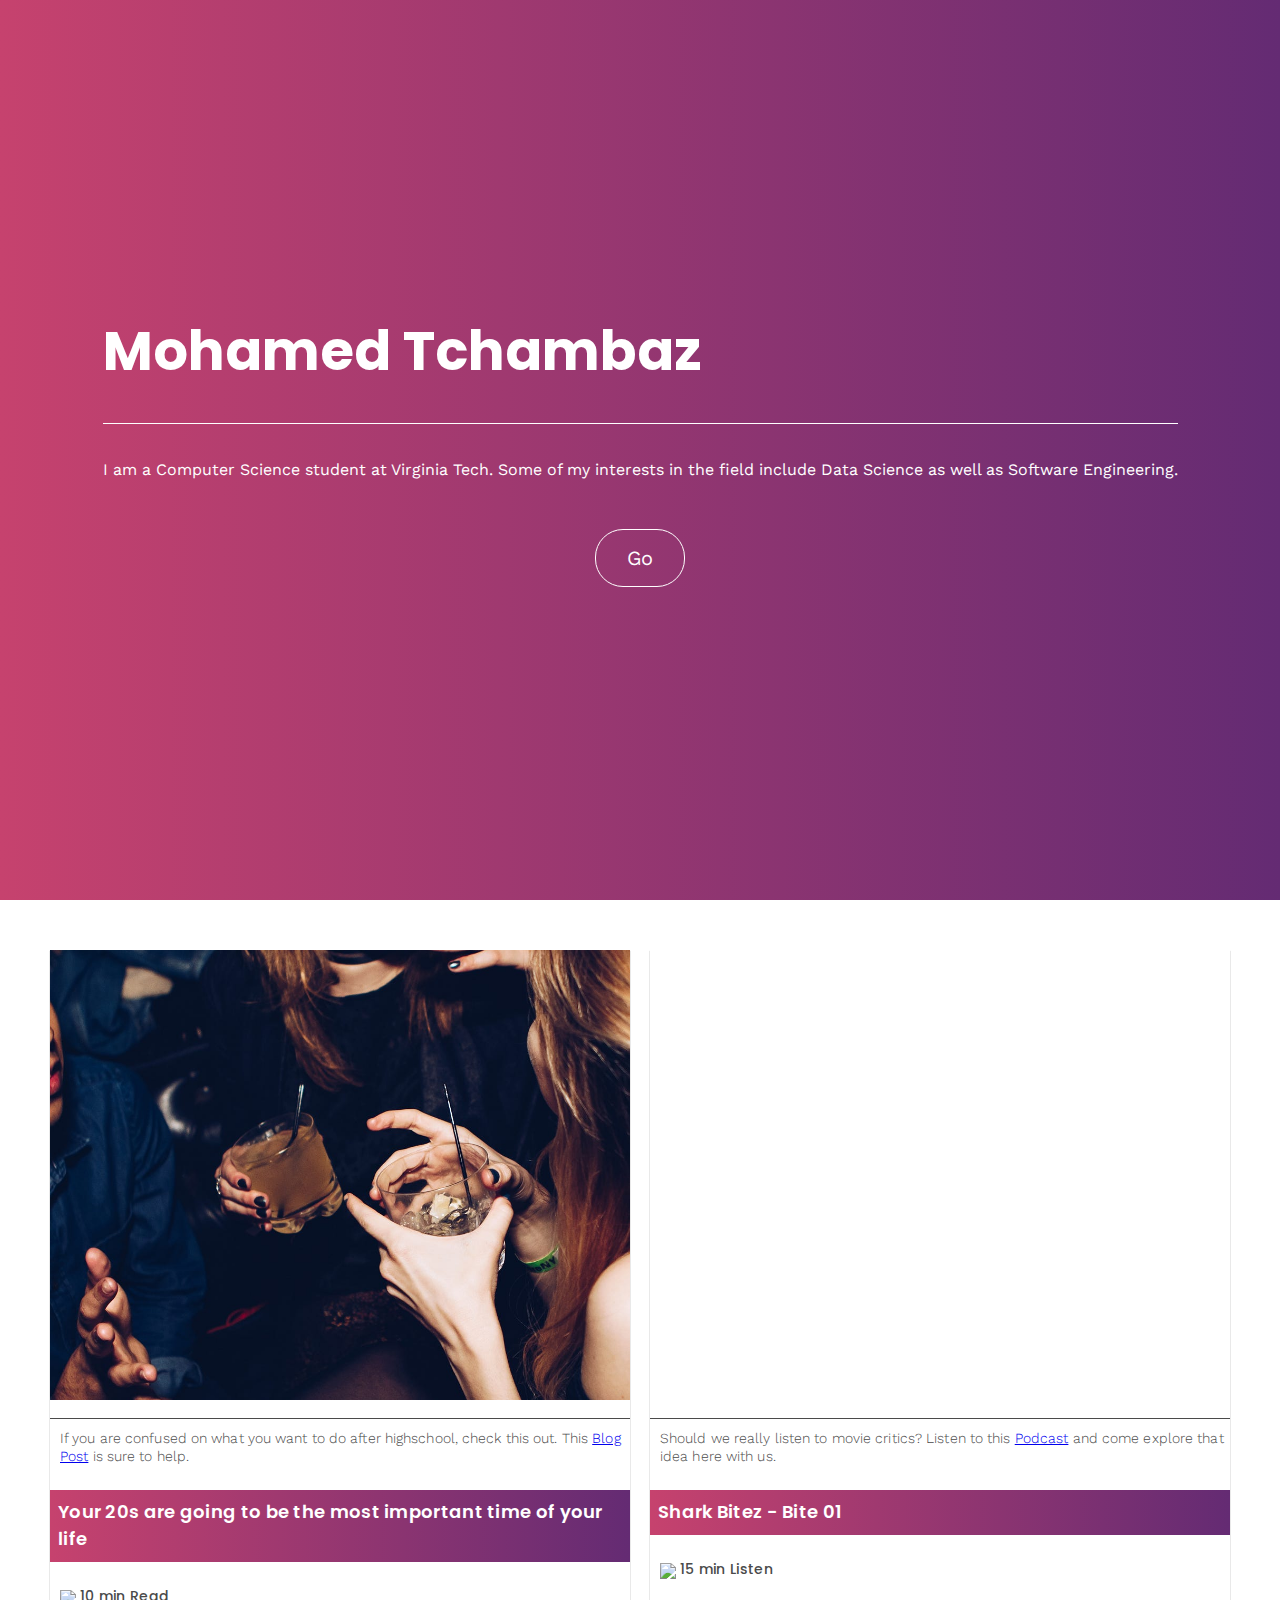
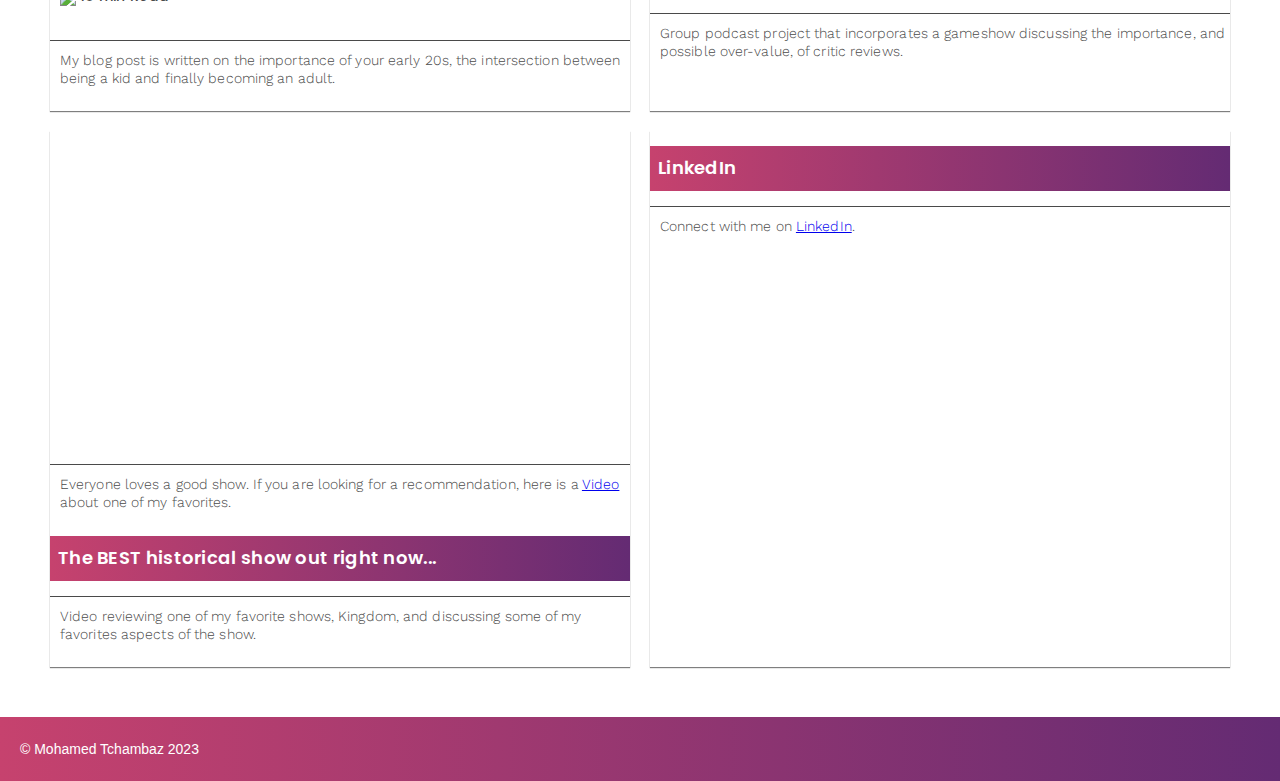
==== index.html @ 39766dca "rf" ====
<!DOCTYPE html>
<html>

  <head>
    <meta charset="utf-8">
    <title>Mohamed Tchambaz</title>
    <meta name="viewport" content="width=device-width, initial-scale=1.0, maximum-scale=1.0, user-scalable=no">
    <link rel="stylesheet" type="text/css" href="reset.css" />
    <link rel="stylesheet" type="text/css" href="css/style.css" />
    <link href="https://fonts.googleapis.com/css?family=Poppins:400,600" rel="stylesheet">
    <link href="https://fonts.googleapis.com/css?family=Work+Sans" rel="stylesheet">
    <script src="https://kit.fontawesome.com/17a3cef992.js" crossorigin="anonymous"></script>
    <script src="https://platform.linkedin.com/badges/js/profile.js" async defer type="text/javascript"></script>
  </head>

  <body>

    <div class="container">

      <header>
        <div class="wrapper">
          <h1>Mohamed Tchambaz</h1>
          <p>
            I am a Computer Science student at Virginia Tech. Some of my interests
            in the field include Data Science as well as Software Engineering.
          </p>
          <div class="buttonBox">
            <a class="myButton"href="#projects">Go</a>
          </div>
        </div>
      </header>

      <main id="projects">
        <div class="recipe a">
          <img src="partyimage.jpg" alt="People socializing at a bar."/>
          <p class="description"> If you are confused on what you want to do after highschool, check this out. This
             <a href="https://medium.com/@mtchambaz/fb7ee5f72d3e" target="_blank">Blog Post</a> is sure to help.</p>
          <h2>Your 20s are going to be the most important time of your life</h2>
          <img src="https://content.codecademy.com/courses/learn-css-grid/lesson-ii/time.svg" class="time" />
          <p class="mins">10 min Read</p>
          <p class="description">
            My blog post is written on the importance of your early 20s, the intersection between being a kid and finally becoming an adult.</p>
        </div>
        <div class="recipe b">
          <iframe width="100%" style="height:50vh" scrolling="no" frameborder="no" allow="autoplay" 
          src="https://w.soundcloud.com/player/?url=https%3A//api.soundcloud.com/tracks/1489546306&color=%23ff5500&auto_play=false&hide_related=false&show_comments=true&show_user=true&show_reposts=false&show_teaser=true&visual=true">
        </iframe><div style="font-size: 10px; color: #cccccc;line-break: anywhere;word-break: normal;overflow: hidden;white-space: nowrap;text-overflow: ellipsis; font-family: Interstate,Lucida Grande,Lucida Sans Unicode,Lucida Sans,Garuda,Verdana,Tahoma,sans-serif;font-weight: 100;">
          </div>
          <p class="description"> Should we really listen to movie critics? Listen to this 
            <a href="https://soundcloud.com/jackson-medina-720519709/shark-bitez-bite-1" target="_blank">Podcast</a> and come explore that idea here with us.        </p>
          <h2>Shark Bitez - Bite 01</h2>
          <img src="https://content.codecademy.com/courses/learn-css-grid/lesson-ii/time.svg" class="time" />
          <p class="mins">15 min Listen</p>
          <p class="description">
            Group podcast project that incorporates a gameshow discussing the importance, and possible over-value, of critic reviews.
          </p>
        </div>
        <div class="recipe c">
          <iframe width='100%' height="315" src="https://www.youtube.com/embed/i6F-uzMVO38" 
          title="YouTube video player" frameborder="0" allow="accelerometer; autoplay; 
          clipboard-write; encrypted-media; gyroscope; picture-in-picture; web-share" allowfullscreen></iframe>
          <p class="description"> Everyone loves a good show. If you are looking for a recommendation, here is a 
            <a href="https://youtu.be/i6F-uzMVO38" target="_blank">Video</a> about one of my favorites. </p>
          <h2>The BEST historical show out right now...</h2>
          <p class="description">
            Video reviewing one of my favorite shows, Kingdom, and discussing some of my favorites aspects of the show.</p>
        </div>
        <div class="recipe d" background="officework.jpg">
          <div class="badge-base LI-profile-badge" data-locale="en_US" data-size="large" data-theme="dark" data-type="HORIZONTAL" data-vanity="mohamedtchambaz" data-version="v1"></div>
          <h2>LinkedIn</h2>
          <p class="description">Connect with me on <a href="https://www.linkedin.com/in/mohamedtchambaz/" target="_blank">LinkedIn</a>.</p>
        </div>
      </main>
      <footer>  
        <div> 
          <p class="copyright">© Mohamed Tchambaz 2023</p>
          <ul class="icons">
            <li><a href="https://www.linkedin.com/in/mohamedtchambaz/" target="_blank"><i class="fab fa-linkedin"></a></i></li>
            <li><a href="https://github.com/voltyyyy" target="_blank"><i class="fab fa-github"></i></a></li>
        </ul>
        </div>
      </footer>

    </div>
  </body>

</html>
---- css/style.css ----
/* Set the scroll behavior to smooth so that when you click the in the header, the screen scrolls down rather than jumps */
html {
  scroll-behavior: smooth;
}

/* Set the margin to 0 to make sure the page stretches all the way to the edge of the browser window. */
body {
  margin: 0;
}
header, footer {
  background: #642B73;  /* fallback for old browsers */
  background: -webkit-linear-gradient(to right, #C6426E, #642B73);  /* Chrome 10-25, Safari 5.1-6 */
  background: linear-gradient(to right, #C6426E, #642B73); /* W3C, IE 10+/ Edge, Firefox 16+, Chrome 26+, Opera 12+, Safari 7+ */
  text-align: left;
/*  min-width: 500px; */
}

header {
  font-family: Work Sans;
  background: #ffffff;  /* fallback for old browsers */
  background: -webkit-linear-gradient(to right, #C6426E, #642B73);  /* Chrome 10-25, Safari 5.1-6 */
  background: linear-gradient(to right, #C6426E, #642B73); /* W3C, IE 10+/ Edge, Firefox 16+, Chrome 26+, Opera 12+, Safari 7+ */
  min-height: 100vh;
  display: flex;
}

header, p {
  color: #ffffff;
}

main {
  display: grid;
  grid-template-columns: repeat(auto-fill, minmax(40%, 1fr));
  grid-gap: 20px;
  margin: 50px 50px;
  justify-items: center;
  justify-content: center;
  align-items: stretch;
  align-content: center;
}

h1 {
  color: #ffffff;
  font-family: Poppins;
  font-size: calc(1em + 3vw);
  padding-bottom: .67em;
  border-bottom: 1px solid;
  line-height: 1.3;
}

h2 {
  color: #ffffff;
  font-family: Poppins;
  font-size: 18px;
  font-weight: 600;
  letter-spacing: 0.3px;
  text-align: left;
  background: #642B73;  /* fallback for old browsers */
  background: -webkit-linear-gradient(to right, #C6426E, #642B73);  /* Chrome 10-25, Safari 5.1-6 */
  background: linear-gradient(to right, #C6426E, #642B73); /* W3C, IE 10+/ Edge, Firefox 16+, Chrome 26+, Opera 12+, Safari 7+ */
  padding: 8px 0px 10px 8px;
}

img {
  width: 100%;
  height: 50vh;
  object-fit: cover;
}

.wrapper {
  max-width: 1150px;
  margin: auto;
  padding: 50px;
  display: block;
}

.bio {
color: #ffffff;
font-size: 24px;
font-family: 'Work Sans';
}

.buttonBox {
  display: flex;
  justify-content: center;
  align-content: center;
}

.myButton {
  border-radius: 28px;
  border: 1px solid #ffffff;
  cursor: pointer;
  color: #ffffff;
  font-size: 20px;
  padding: 16px 31px;
  text-decoration: none;
  margin: 1.69em auto;
}

.myButton:hover {
  background: #642B73;  /* fallback for old browsers */
  background: -webkit-linear-gradient(to right, #C6426E, #642B73);  /* Chrome 10-25, Safari 5.1-6 */
  background: linear-gradient(to right, #C6426E, #642B73); /* W3C, IE 10+/ Edge, Firefox 16+, Chrome 26+, Opera 12+, Safari 7+ */

}

.myButton:active {
    position:relative;
    top:1px;
}

.recipe {
  box-shadow: 0 1px 1px 0 rgba(0, 0, 0, 0.5);
  width: 100%;
}

/*<!-- .a {}.c {} -->*/

.time {
  padding-left: 10px;
  padding-top: 10px;
  width: 20px;
  height: auto;
}

.mins {
  display: inline-block;
  font-family: Poppins;
  font-size: 14px;
  font-weight: 500;
  letter-spacing: 0.3px;
  text-align: left;
  color: #4a4a4a;
  position: relative;
  bottom: 5px;
}

.description {
  font-family: Work Sans;
  font-size: 14px;
  font-weight: 300;
  line-height: 1.29;
  letter-spacing: 0.1px;
  text-align: left;
  color: #4a4a4a;
  padding: 10px 0px 10px 10px;
  border-top: 1px solid #4a4a4a;
}

.logo {
  width: 115px;
  height: 21.1px;
  object-fit: contain;
  padding: 20px;
}

.container {
  /*  min-width: 500px; */
    margin: auto;
  }

  footer div {
    height: 100%;
    font-family: 'Raleway', sans-serif;
    font-size: 14px;
    display: flex;
    align-content: center;
    padding: 10px 20px;
    color: rgba(255, 255, 255, 0.8);
    justify-content: space-between;
  }

  
.copyright {
  margin: auto 0;
}

.icons {
  list-style-type: none;
  display: inline-flex;
}

.icons a {
  margin: 0 8px;
  color: rgb(255, 255, 255, 0.8);
}

.icons a:hover {
  color: rgb(255, 255, 255, 0.8);
}

@media all and (max-width:700px) {
  main {
    grid-template-columns: 1fr;
    margin: 44px auto;
  }
  .description {
    font-size: 18px;
  }
  img {
    height: 25vh;
  }
}
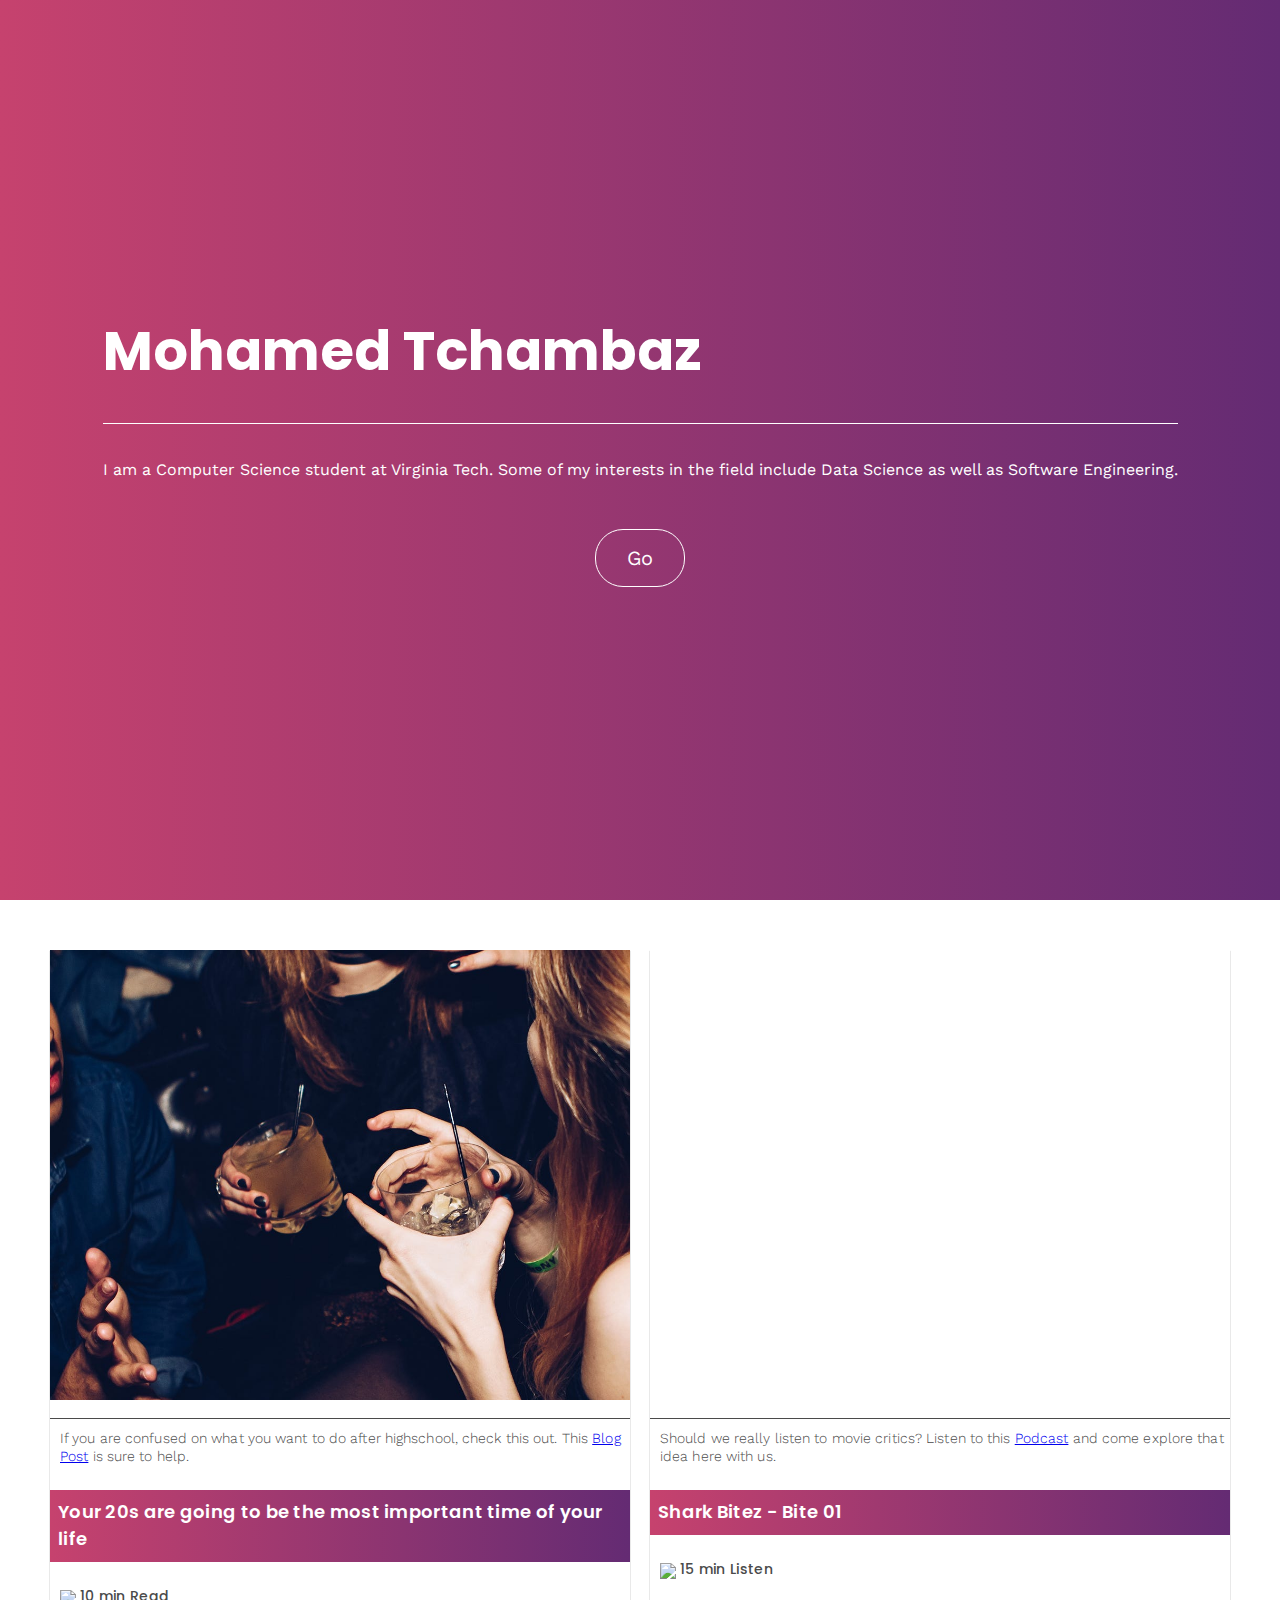
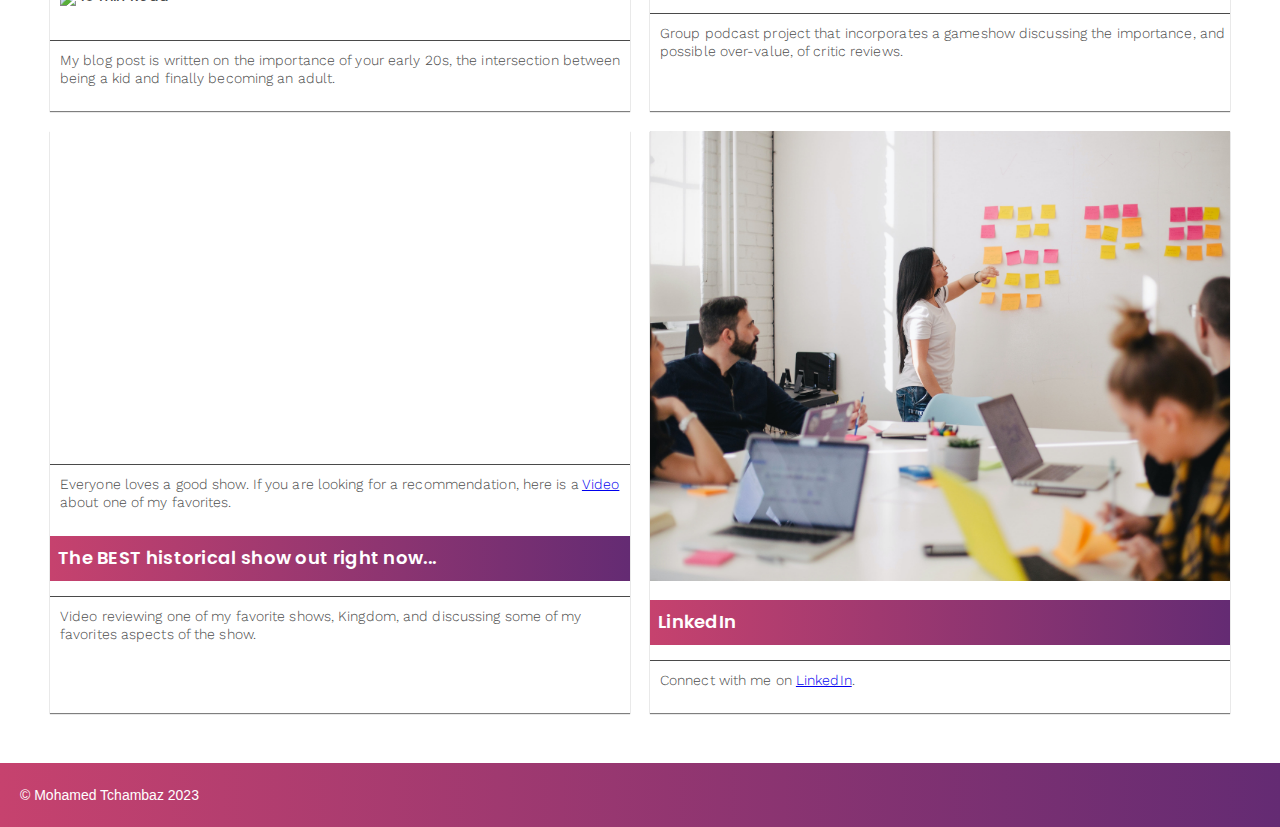
==== commit 963893ee: "f" ====
--- a/index.html
+++ b/index.html
@@ -65,7 +65,8 @@
           <p class="description">
             Video reviewing one of my favorite shows, Kingdom, and discussing some of my favorites aspects of the show.</p>
         </div>
-        <div class="recipe d" background="officework.jpg">
+        <div class="recipe d">
+          <img src="officework.jpg" height = "315" alt="People working in an office."/>
           <div class="badge-base LI-profile-badge" data-locale="en_US" data-size="large" data-theme="dark" data-type="HORIZONTAL" data-vanity="mohamedtchambaz" data-version="v1"></div>
           <h2>LinkedIn</h2>
           <p class="description">Connect with me on <a href="https://www.linkedin.com/in/mohamedtchambaz/" target="_blank">LinkedIn</a>.</p>
--- a/css/style.css
+++ b/css/style.css
@@ -112,6 +112,9 @@
 .recipe {
   box-shadow: 0 1px 1px 0 rgba(0, 0, 0, 0.5);
   width: 100%;
+  background-image: url('http://msue.anr.msu.edu/uploads/images/forest.jpg');
+  background-size: cover;
+  background-position: center center;
 }
 
 /*<!-- .a {}.c {} -->*/
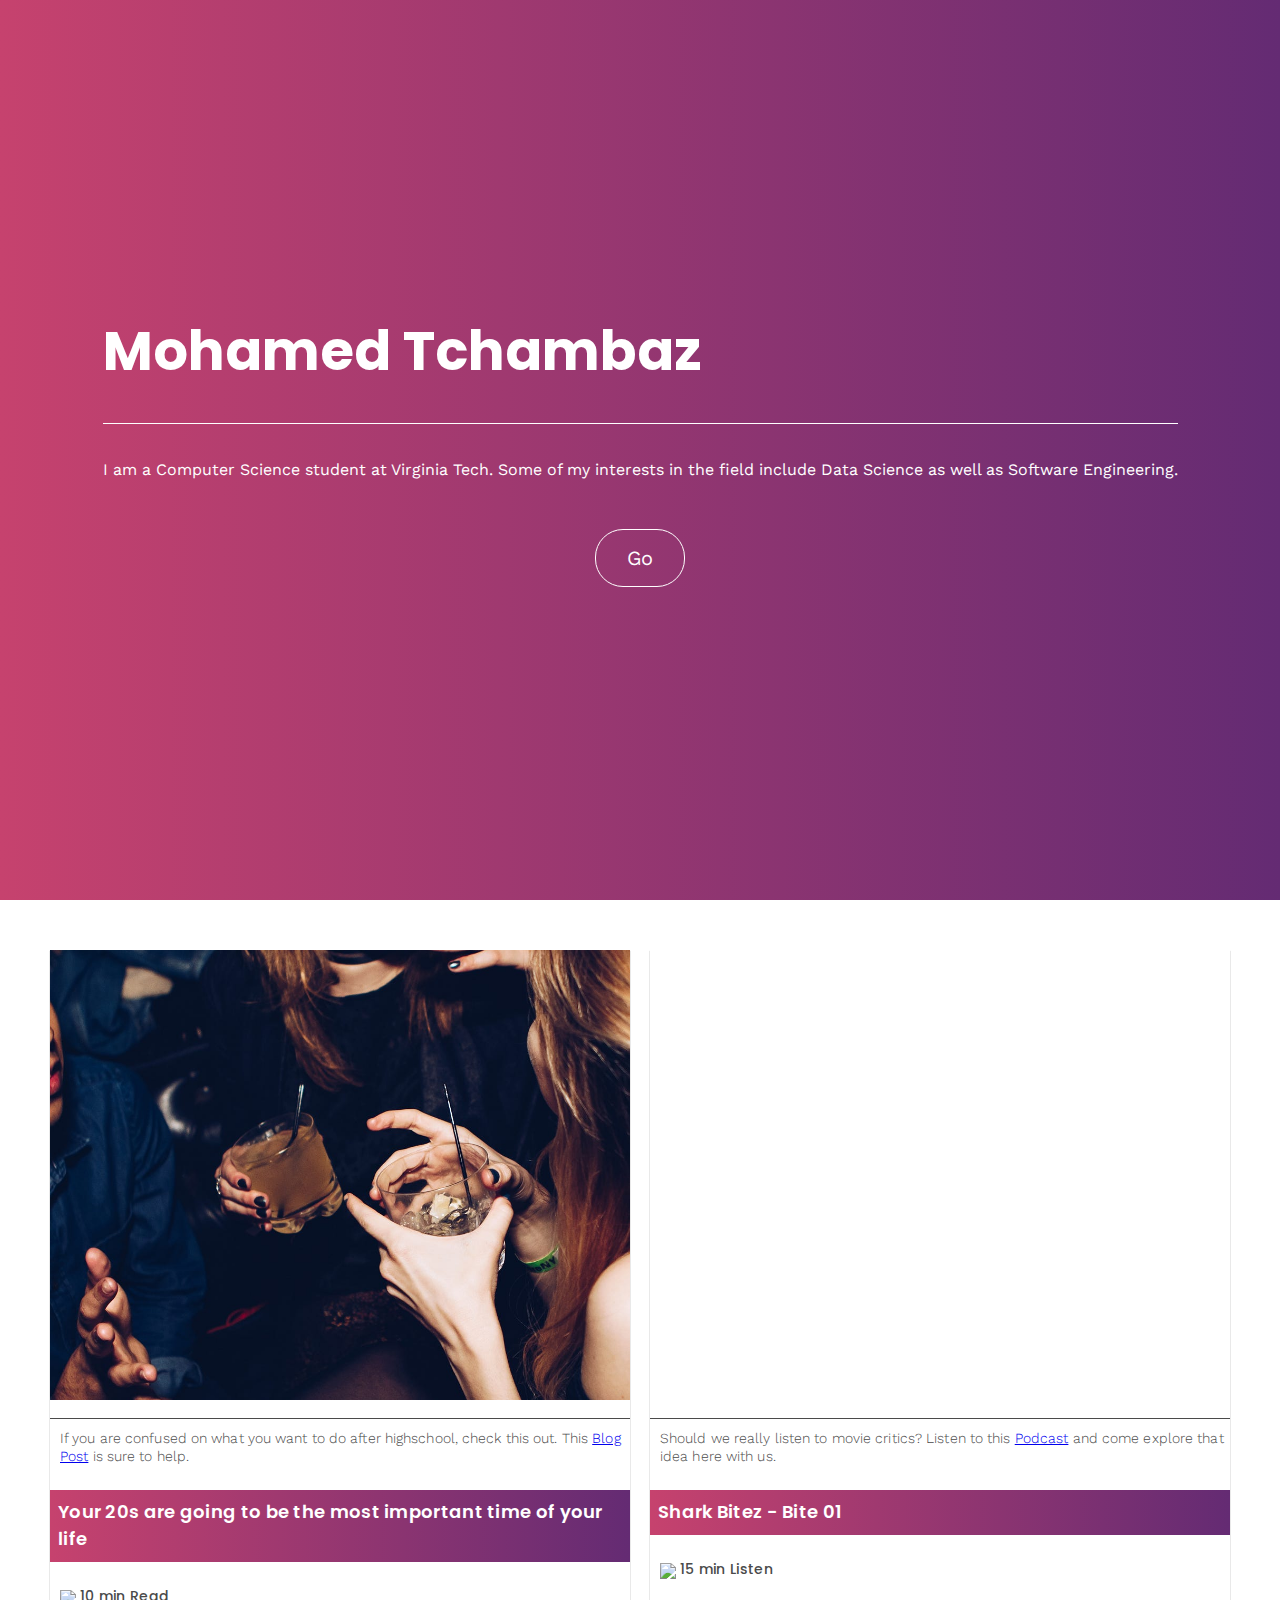
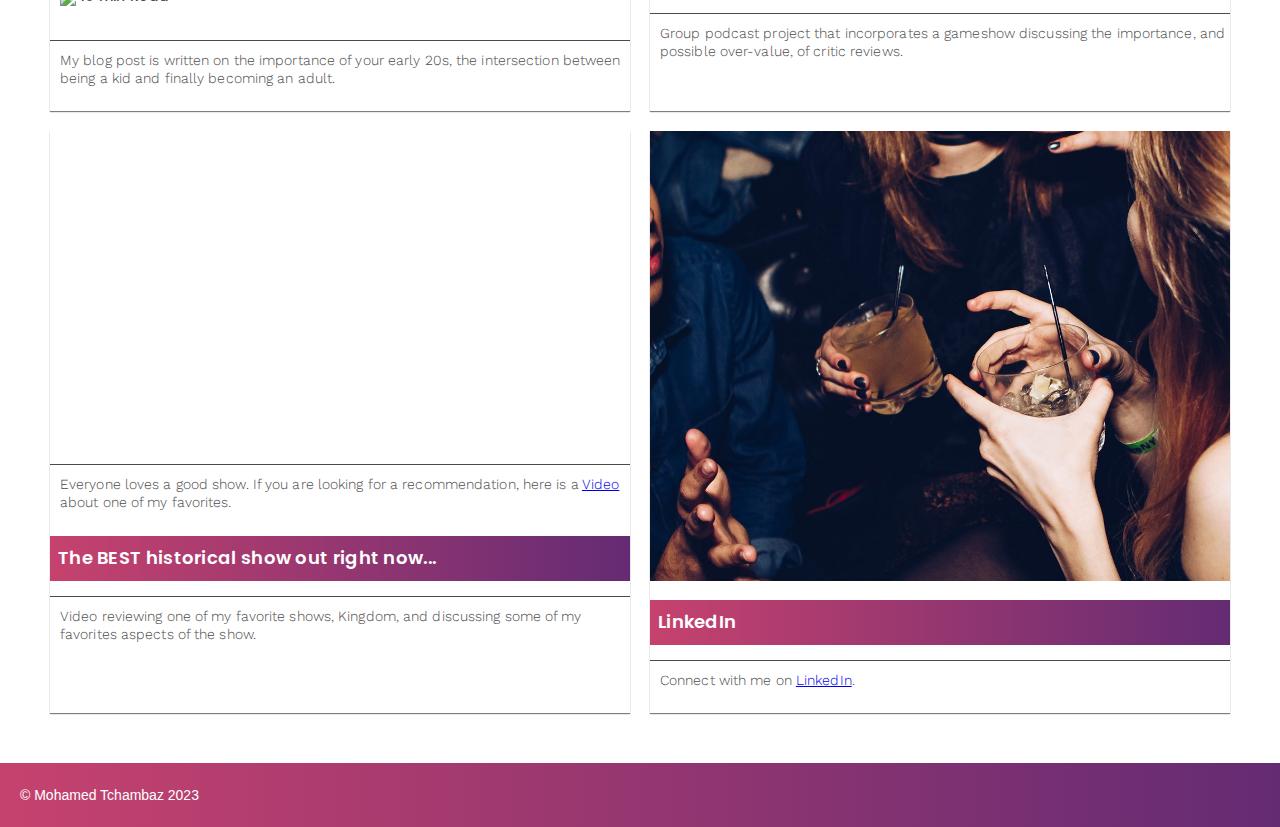
==== commit 5c742b64: "Update index.html" ====
--- a/index.html
+++ b/index.html
@@ -66,7 +66,7 @@
             Video reviewing one of my favorite shows, Kingdom, and discussing some of my favorites aspects of the show.</p>
         </div>
         <div class="recipe d">
-          <img src="officework.jpg" height = "315" alt="People working in an office."/>
+          <img src="partyimage.jpg" height = "215" alt="People working in an office."/>
           <div class="badge-base LI-profile-badge" data-locale="en_US" data-size="large" data-theme="dark" data-type="HORIZONTAL" data-vanity="mohamedtchambaz" data-version="v1"></div>
           <h2>LinkedIn</h2>
           <p class="description">Connect with me on <a href="https://www.linkedin.com/in/mohamedtchambaz/" target="_blank">LinkedIn</a>.</p>
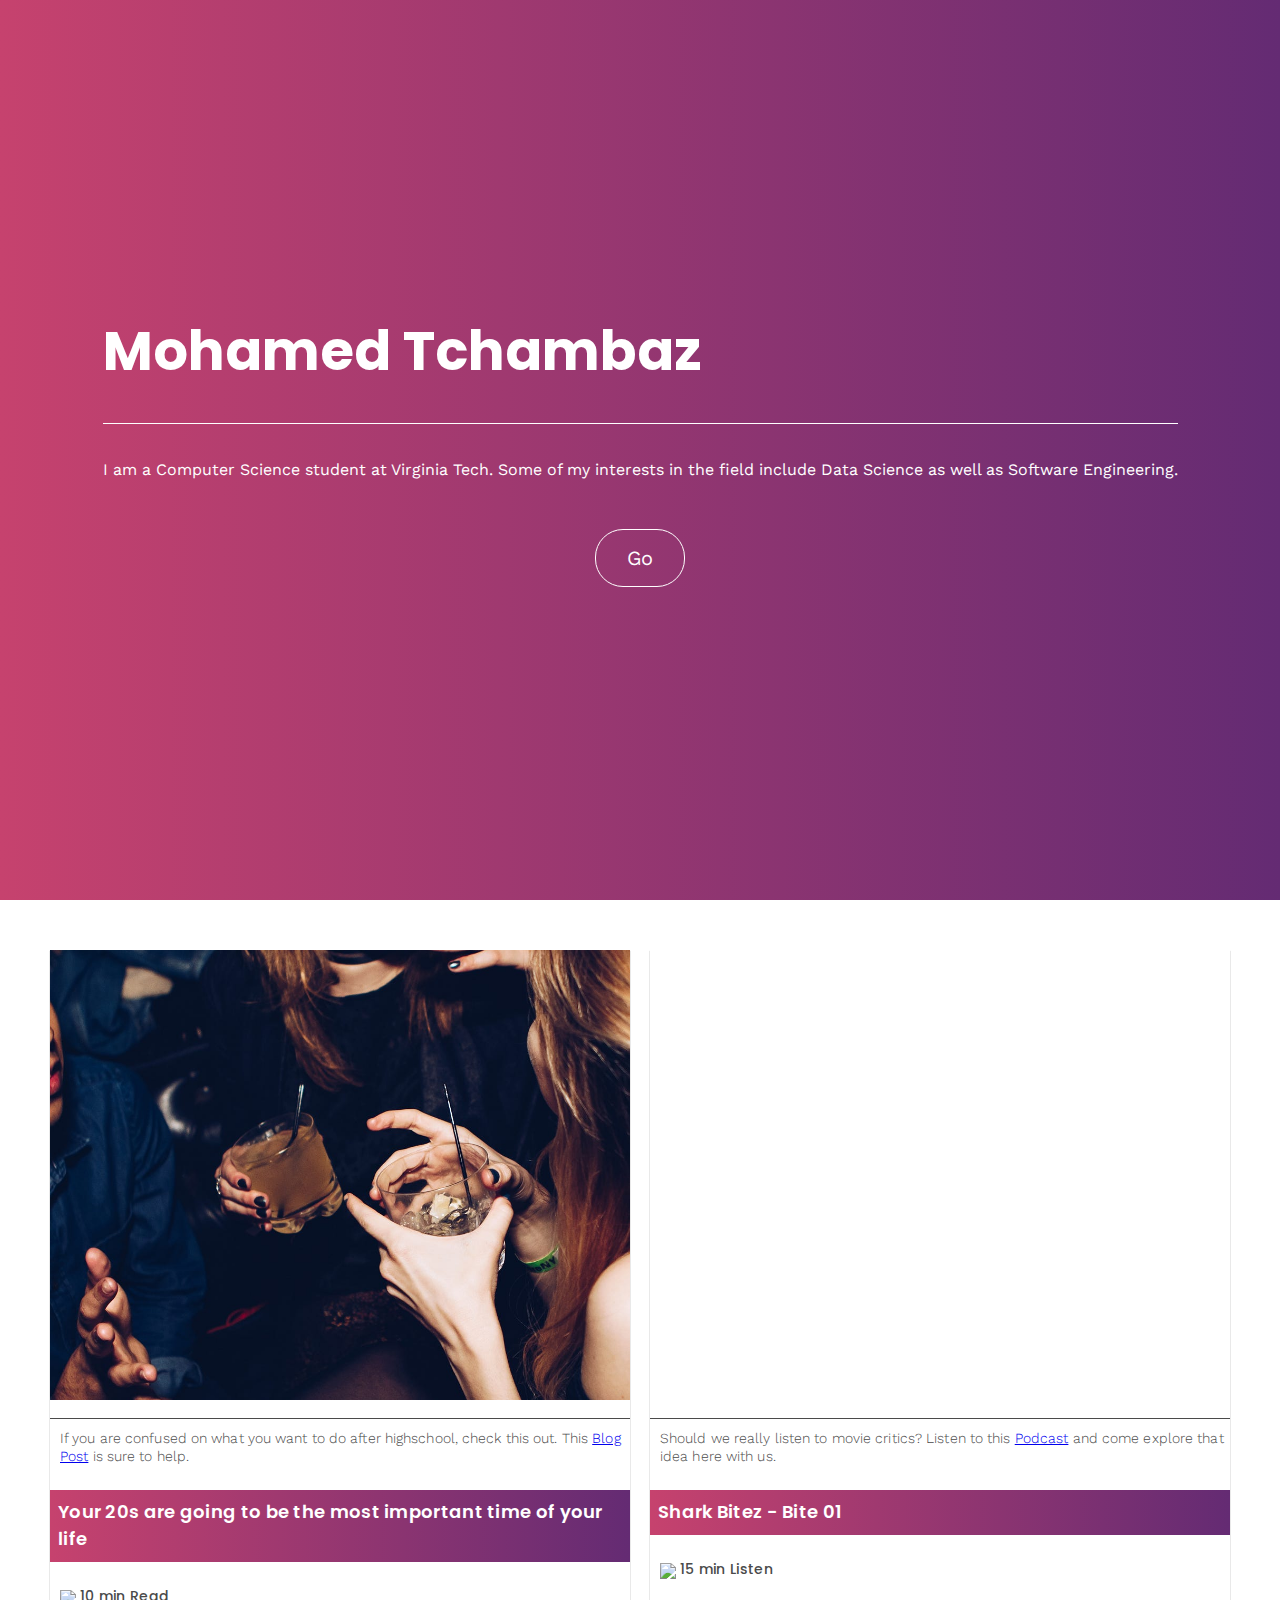
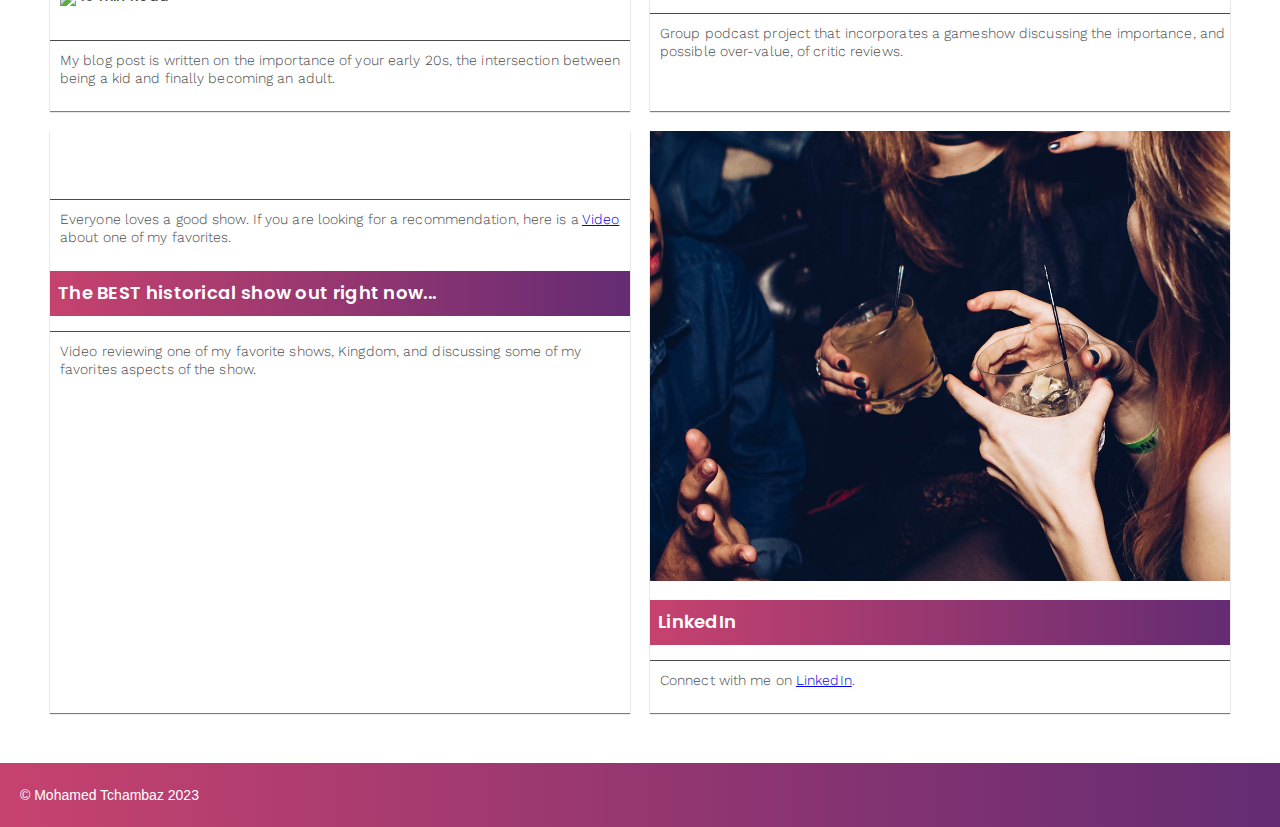
==== commit 22e49f23: "Update index.html" ====
--- a/index.html
+++ b/index.html
@@ -56,7 +56,7 @@
           </p>
         </div>
         <div class="recipe c">
-          <iframe width='100%' height="315" src="https://www.youtube.com/embed/i6F-uzMVO38" 
+          <iframe width='100%' height="50vh" src="https://www.youtube.com/embed/i6F-uzMVO38" 
           title="YouTube video player" frameborder="0" allow="accelerometer; autoplay; 
           clipboard-write; encrypted-media; gyroscope; picture-in-picture; web-share" allowfullscreen></iframe>
           <p class="description"> Everyone loves a good show. If you are looking for a recommendation, here is a 
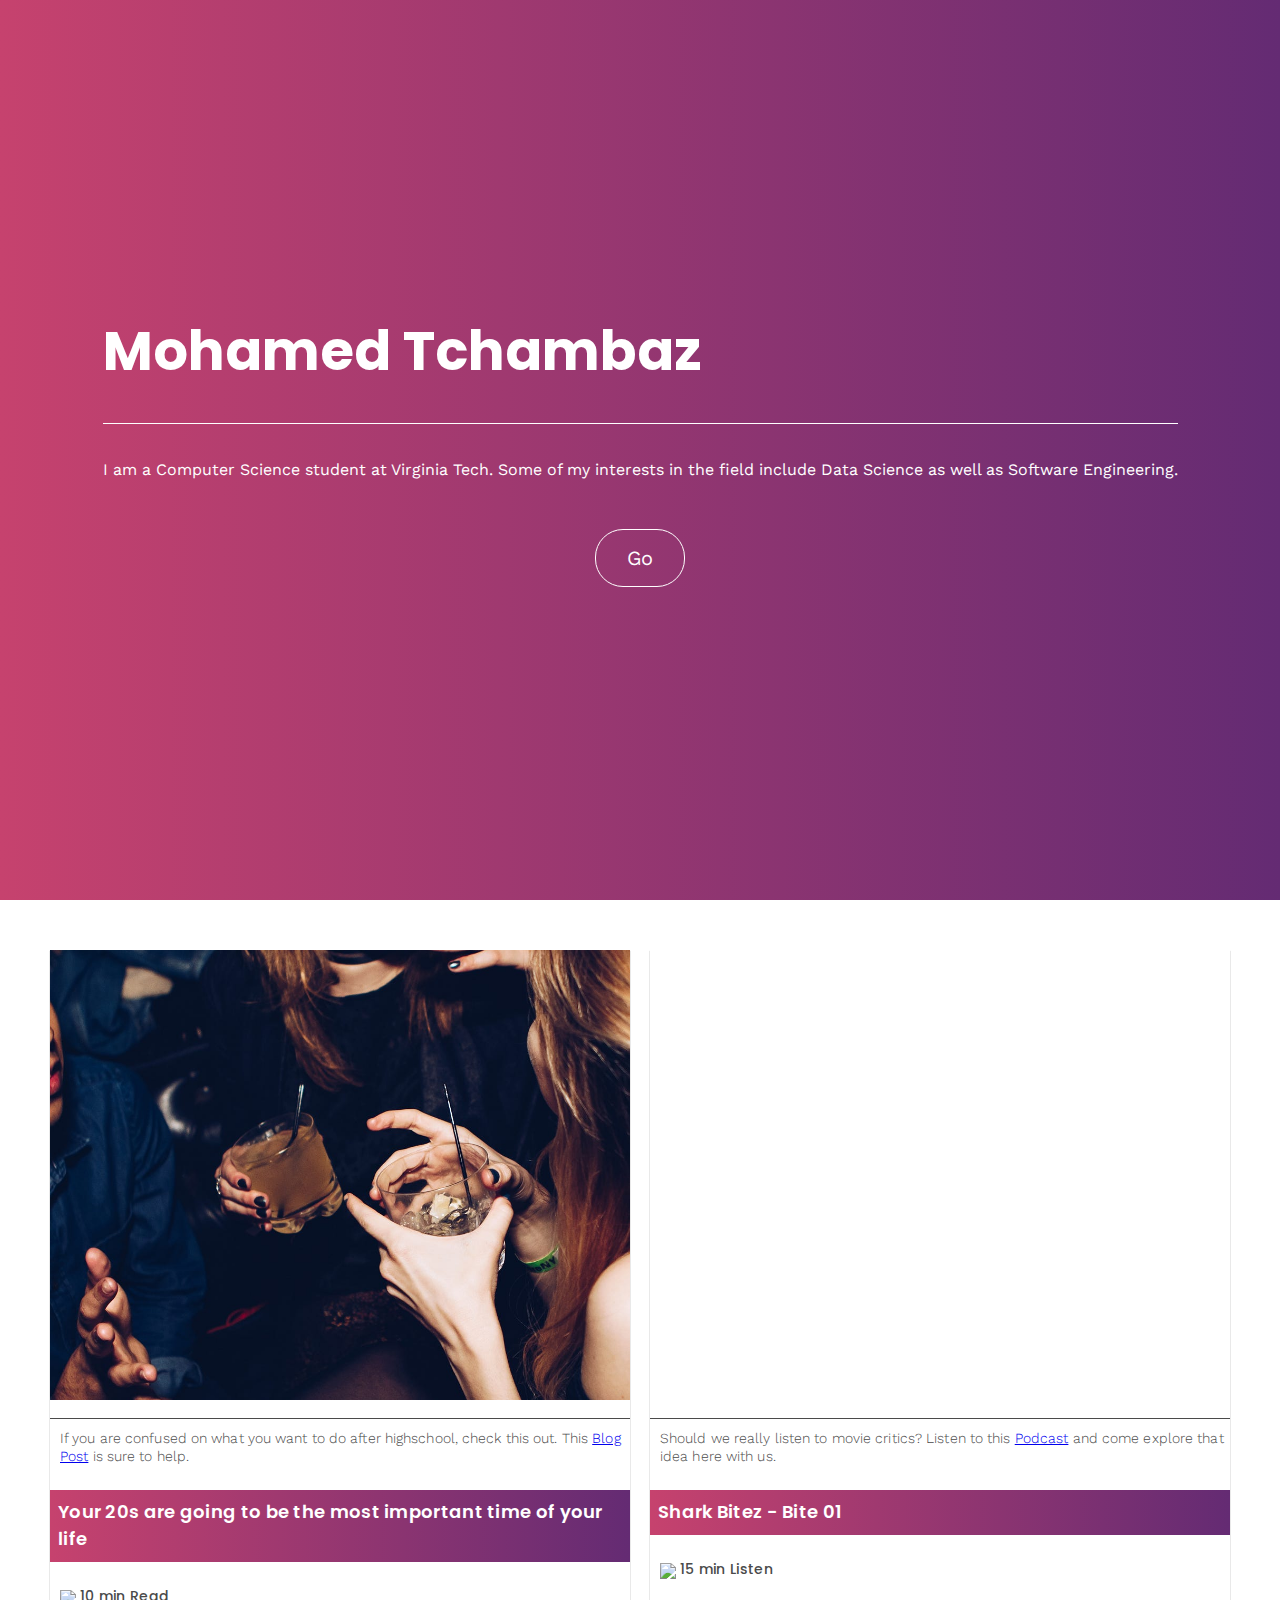
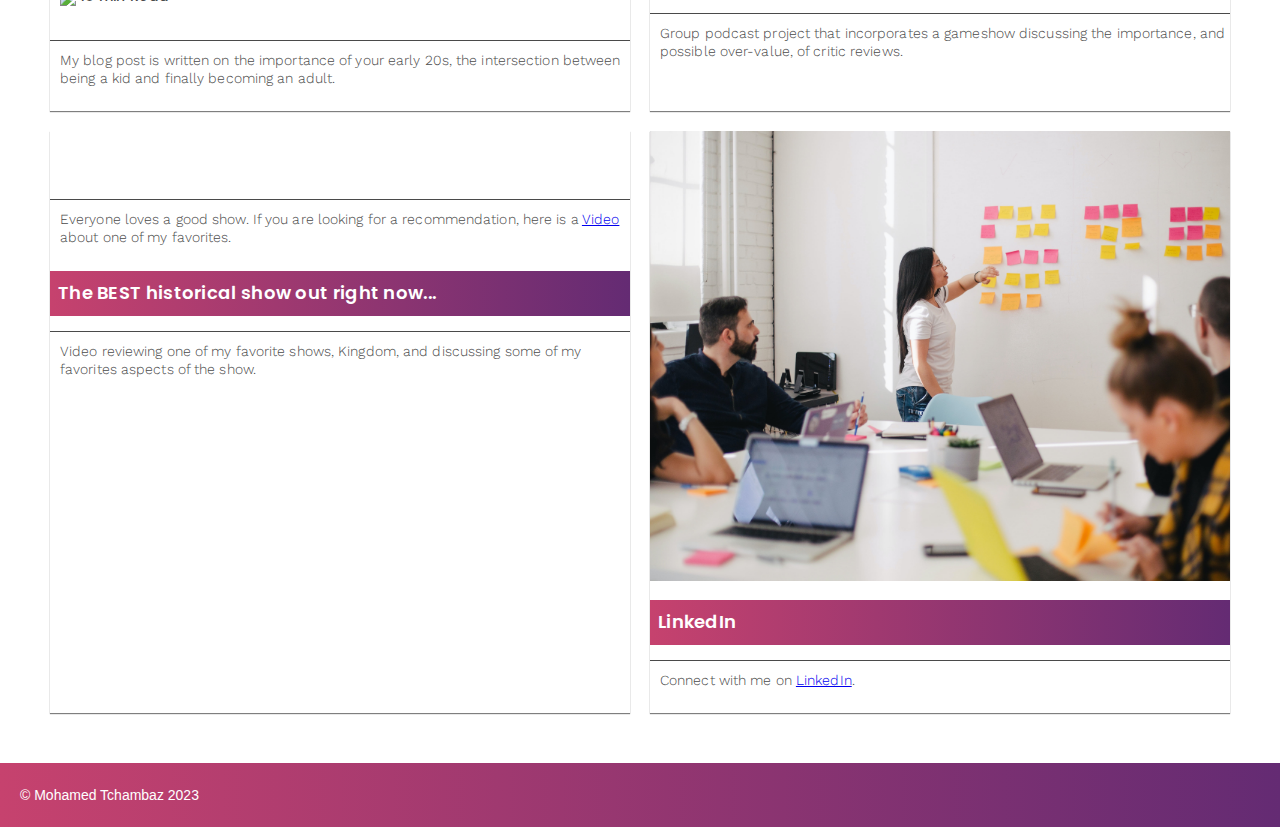
==== commit f7515246: "Update index.html" ====
--- a/index.html
+++ b/index.html
@@ -66,7 +66,7 @@
             Video reviewing one of my favorite shows, Kingdom, and discussing some of my favorites aspects of the show.</p>
         </div>
         <div class="recipe d">
-          <img src="partyimage.jpg" height = "215" alt="People working in an office."/>
+          <img src="officework.jpg" alt="People working in an office."/>
           <div class="badge-base LI-profile-badge" data-locale="en_US" data-size="large" data-theme="dark" data-type="HORIZONTAL" data-vanity="mohamedtchambaz" data-version="v1"></div>
           <h2>LinkedIn</h2>
           <p class="description">Connect with me on <a href="https://www.linkedin.com/in/mohamedtchambaz/" target="_blank">LinkedIn</a>.</p>
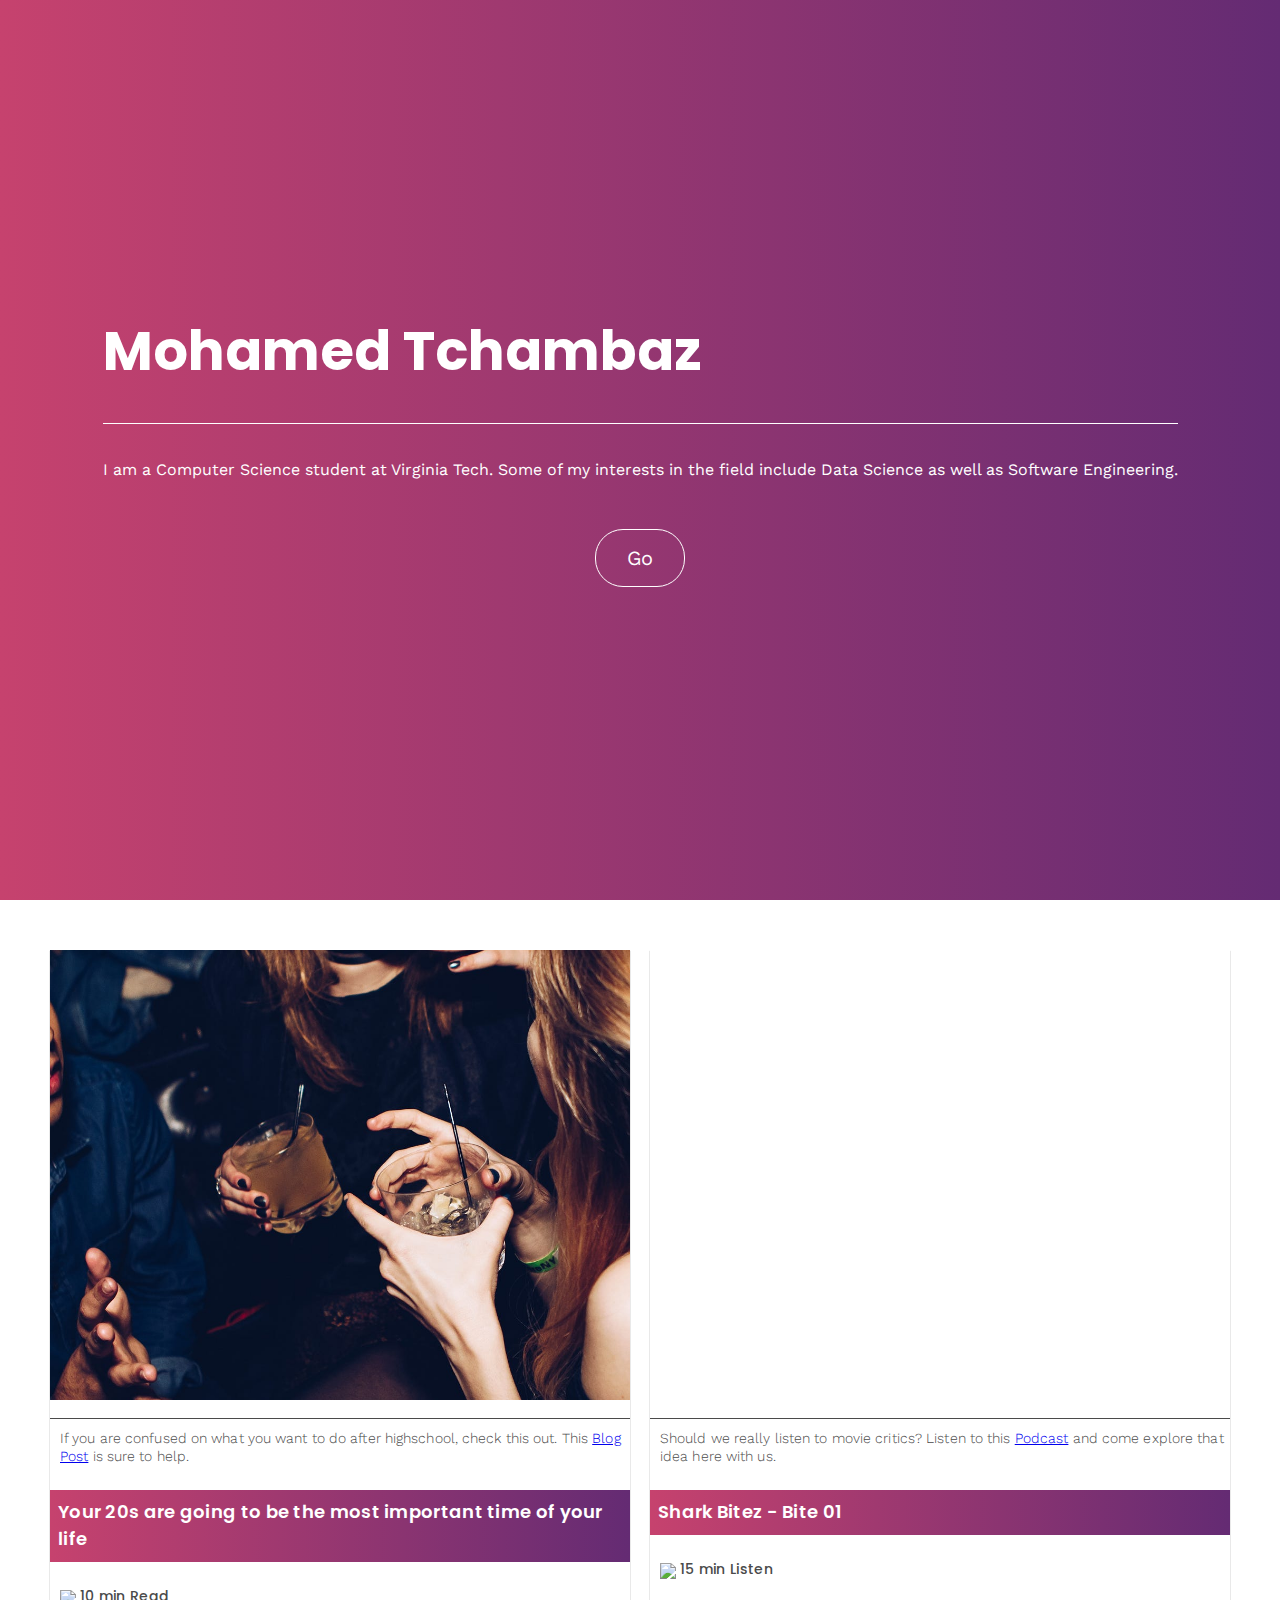
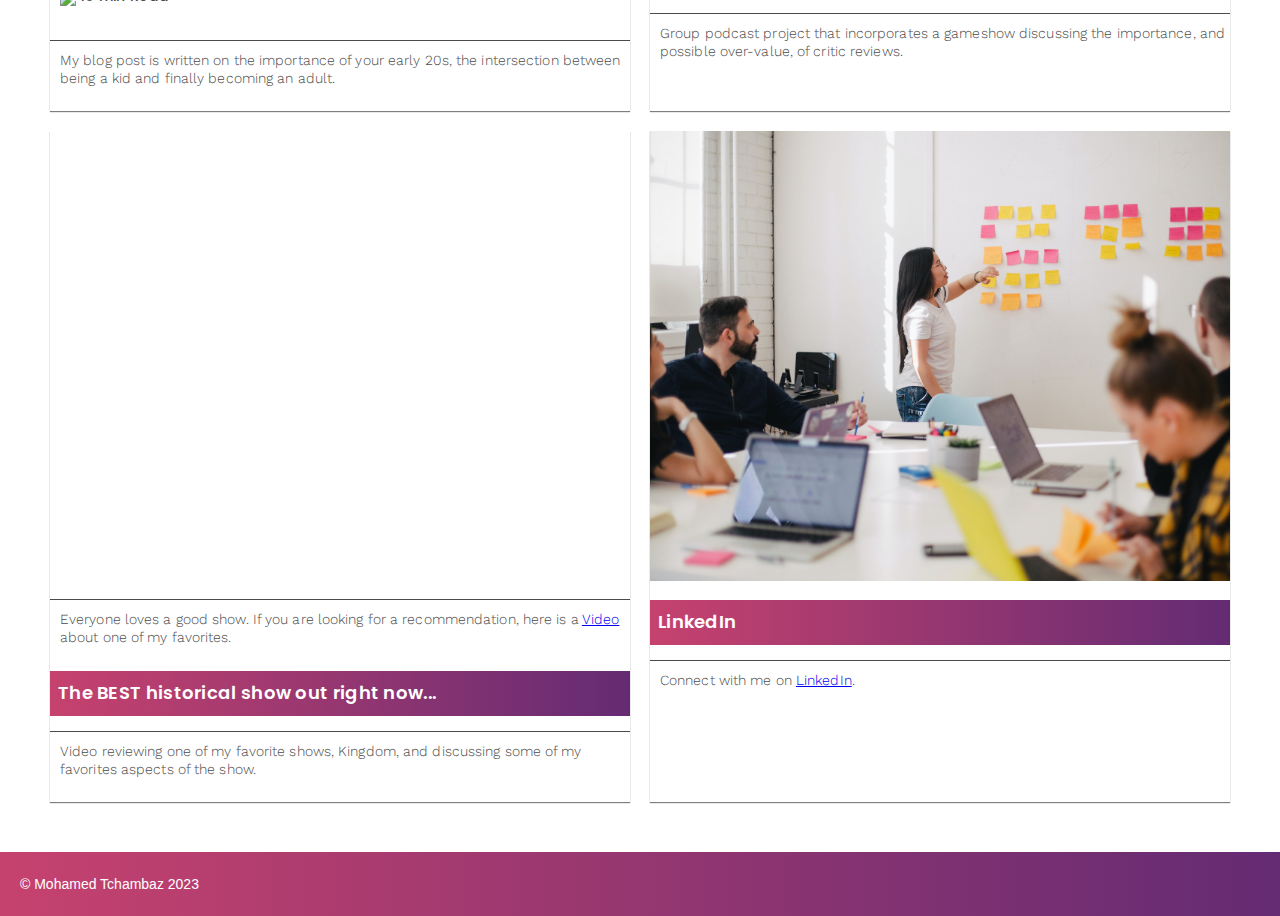
==== commit 1544ec06: "Update index.html" ====
--- a/index.html
+++ b/index.html
@@ -56,7 +56,7 @@
           </p>
         </div>
         <div class="recipe c">
-          <iframe width='100%' height="50vh" src="https://www.youtube.com/embed/i6F-uzMVO38" 
+          <iframe width='100%' style="height:50vh" src="https://www.youtube.com/embed/i6F-uzMVO38" 
           title="YouTube video player" frameborder="0" allow="accelerometer; autoplay; 
           clipboard-write; encrypted-media; gyroscope; picture-in-picture; web-share" allowfullscreen></iframe>
           <p class="description"> Everyone loves a good show. If you are looking for a recommendation, here is a 
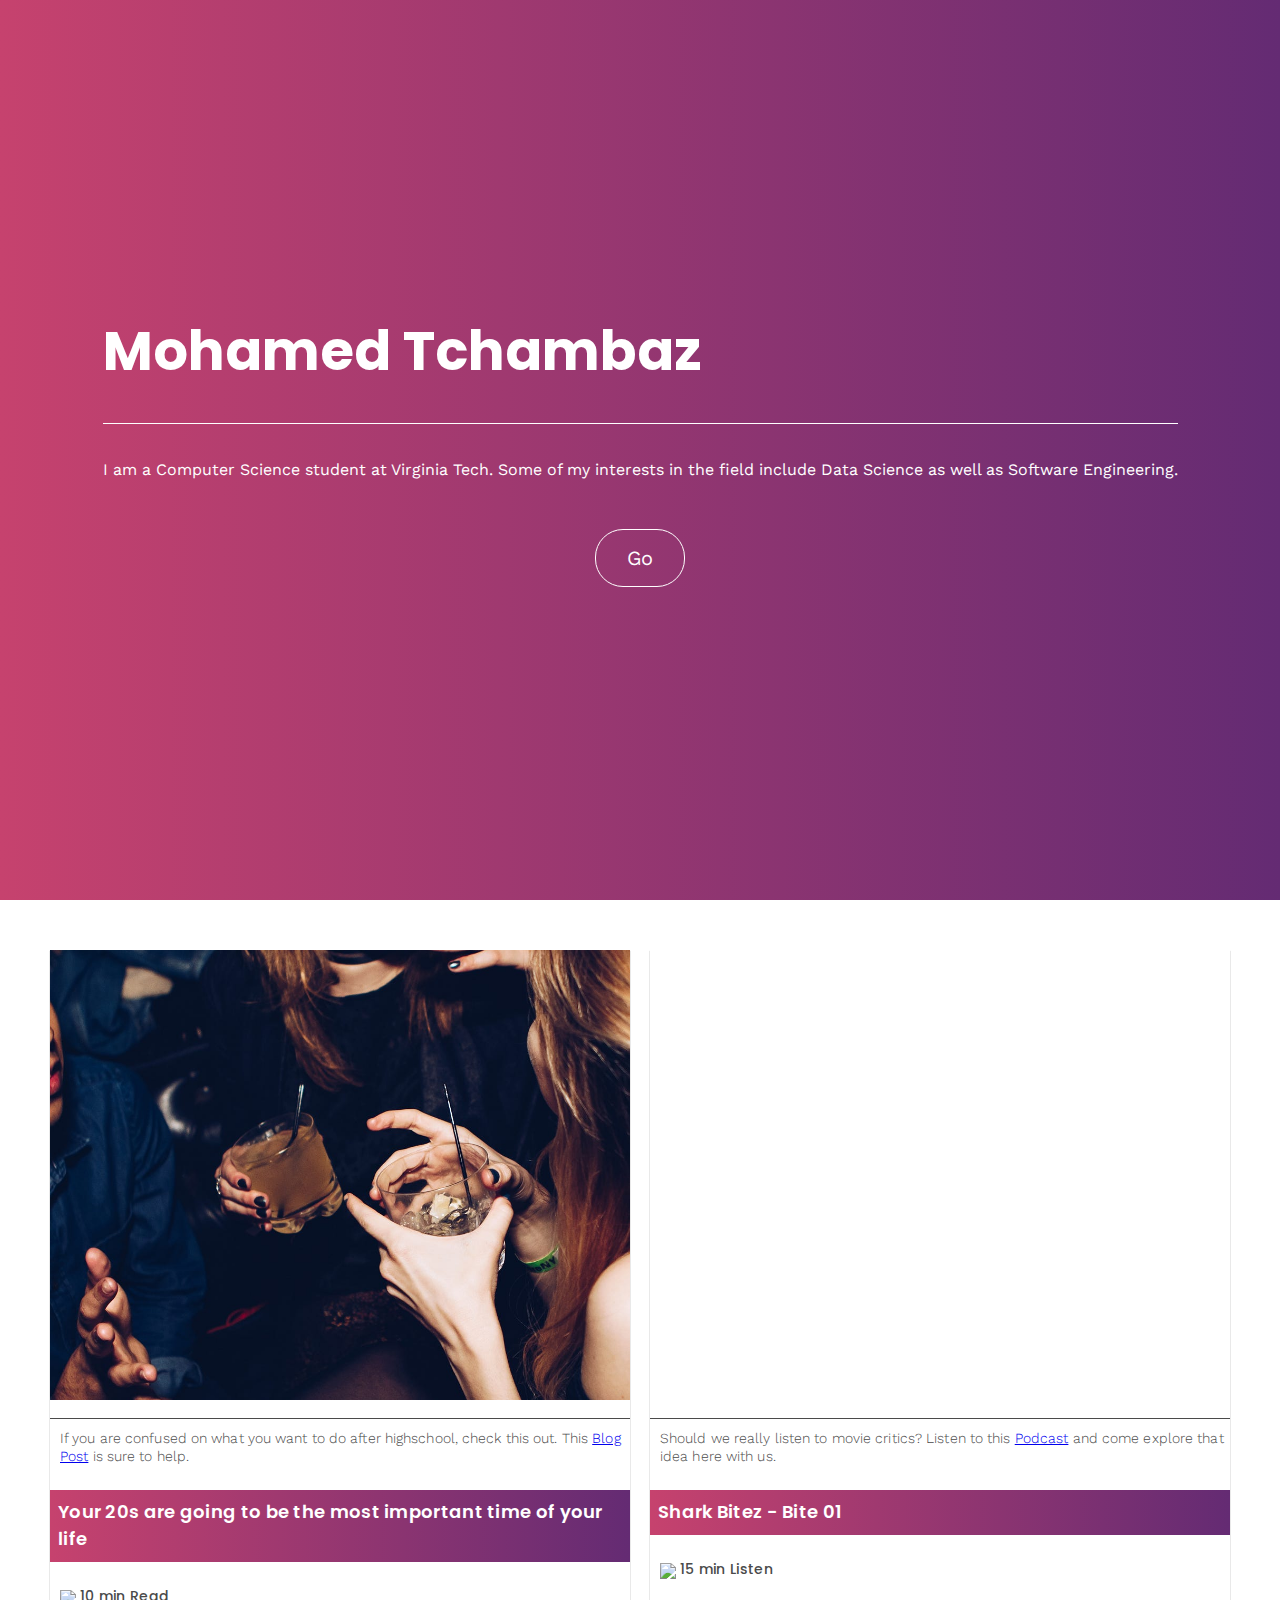
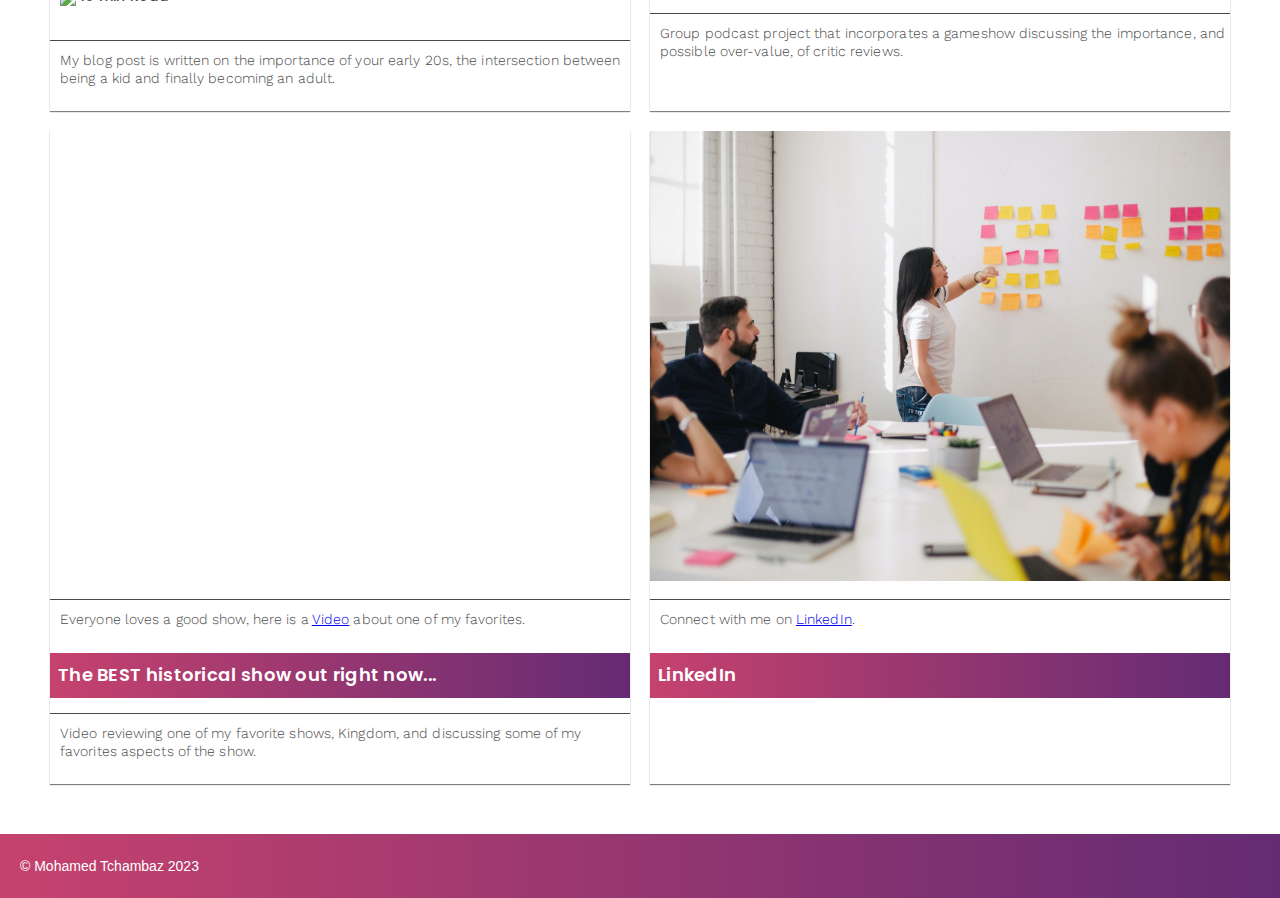
==== commit 85da685d: "Update index.html" ====
--- a/index.html
+++ b/index.html
@@ -59,7 +59,7 @@
           <iframe width='100%' style="height:50vh" src="https://www.youtube.com/embed/i6F-uzMVO38" 
           title="YouTube video player" frameborder="0" allow="accelerometer; autoplay; 
           clipboard-write; encrypted-media; gyroscope; picture-in-picture; web-share" allowfullscreen></iframe>
-          <p class="description"> Everyone loves a good show. If you are looking for a recommendation, here is a 
+          <p class="description"> Everyone loves a good show, here is a 
             <a href="https://youtu.be/i6F-uzMVO38" target="_blank">Video</a> about one of my favorites. </p>
           <h2>The BEST historical show out right now...</h2>
           <p class="description">
@@ -68,8 +68,8 @@
         <div class="recipe d">
           <img src="officework.jpg" alt="People working in an office."/>
           <div class="badge-base LI-profile-badge" data-locale="en_US" data-size="large" data-theme="dark" data-type="HORIZONTAL" data-vanity="mohamedtchambaz" data-version="v1"></div>
+          <p class="description">Connect with me on <a href="https://www.linkedin.com/in/mohamedtchambaz/" target="_blank">LinkedIn</a>.</p>
           <h2>LinkedIn</h2>
-          <p class="description">Connect with me on <a href="https://www.linkedin.com/in/mohamedtchambaz/" target="_blank">LinkedIn</a>.</p>
         </div>
       </main>
       <footer>  
--- a/css/style.css
+++ b/css/style.css
@@ -112,9 +112,6 @@
 .recipe {
   box-shadow: 0 1px 1px 0 rgba(0, 0, 0, 0.5);
   width: 100%;
-  background-image: url('http://msue.anr.msu.edu/uploads/images/forest.jpg');
-  background-size: cover;
-  background-position: center center;
 }
 
 /*<!-- .a {}.c {} -->*/
